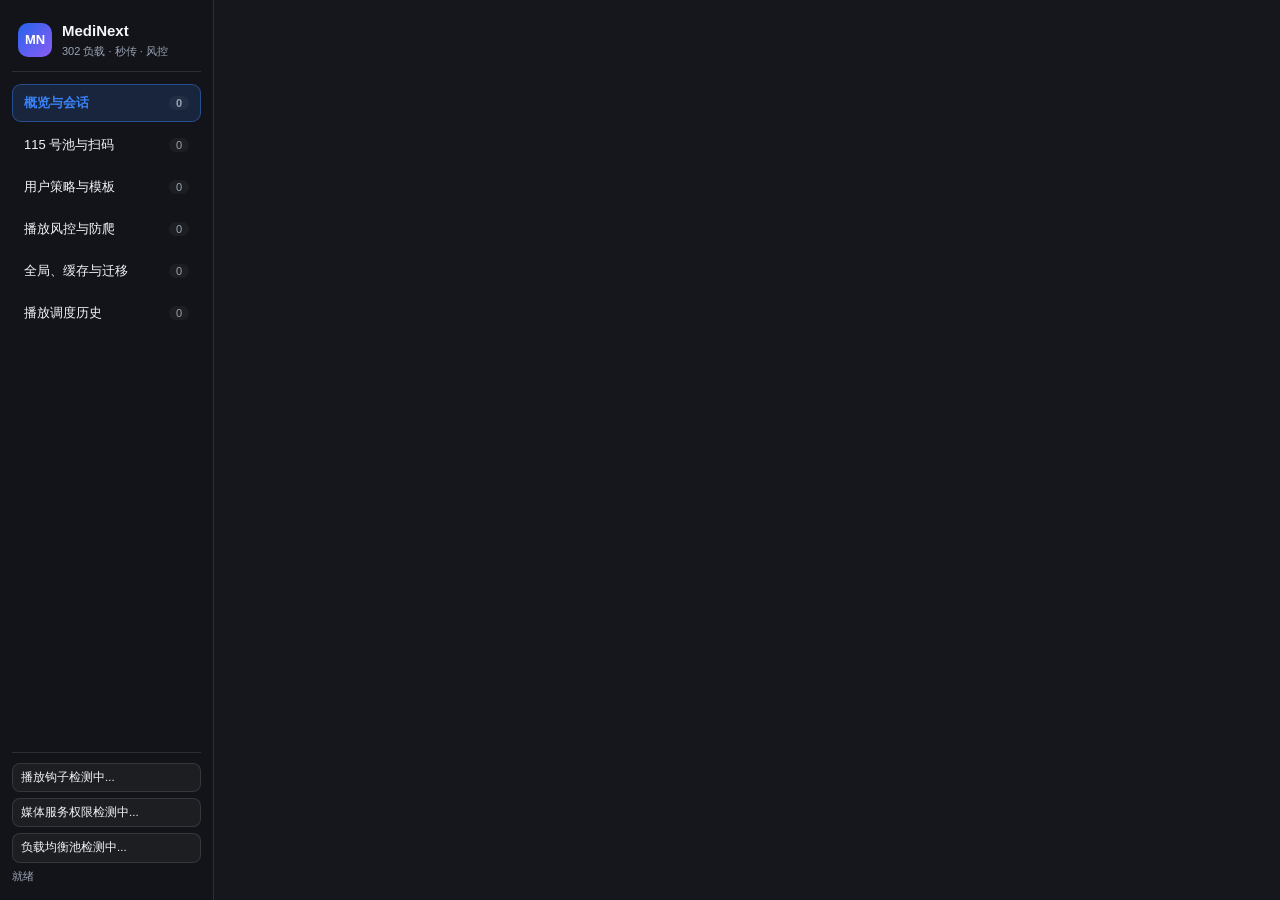
==== medinext/ui/index.html @ 4c2490c0 "feat: publish medifind 3.2.0, mediwash 3.1.4, medinext 2.1.1, mediplug 1.0.0 & catalog.json" ====
<!doctype html>
<html lang="zh-CN" data-theme="dark">
<head>
  <meta charset="utf-8" />
  <meta name="viewport" content="width=device-width, initial-scale=1" />
  <title>MediNext 302 播放负载与风控</title>
  <link rel="stylesheet" href="./style.css" />
</head>
<body>
  <div class="mn-shell">
    <aside class="mn-sidebar">
      <div class="mn-brand">
        <div class="mn-brand-badge">MN</div>
        <div>
          <div class="mn-brand-title">MediNext</div>
          <div class="mn-brand-sub" id="mn-version-label">302 负载 · 秒传 · 风控</div>
        </div>
      </div>

      <nav class="mn-nav" id="mn-nav">
        <button type="button" class="mn-nav-btn active" data-tab="overview">
          <span>概览与会话</span>
          <span class="mn-nav-badge" id="badge-sessions">0</span>
        </button>
        <button type="button" class="mn-nav-btn" data-tab="accounts">
          <span>115 号池与扫码</span>
          <span class="mn-nav-badge" id="badge-accounts">0</span>
        </button>
        <button type="button" class="mn-nav-btn" data-tab="users">
          <span>用户策略与模板</span>
          <span class="mn-nav-badge" id="badge-users">0</span>
        </button>
        <button type="button" class="mn-nav-btn" data-tab="risk">
          <span>播放风控与防爬</span>
          <span class="mn-nav-badge" id="badge-risk">0</span>
        </button>
        <button type="button" class="mn-nav-btn" data-tab="settings">
          <span>全局、缓存与迁移</span>
          <span class="mn-nav-badge" id="badge-cache">0</span>
        </button>
        <button type="button" class="mn-nav-btn" data-tab="history">
          <span>播放调度历史</span>
          <span class="mn-nav-badge" id="badge-history">0</span>
        </button>
      </nav>

      <div class="mn-sidebar-foot">
        <div class="mn-status-pill" id="mn-mode-pill">播放钩子检测中...</div>
        <div class="mn-status-pill" id="mn-scope-pill">媒体服务权限检测中...</div>
        <div class="mn-status-pill" id="mn-pool-pill">负载均衡池检测中...</div>
        <div class="mn-subnote" id="mn-sync-note">就绪</div>
      </div>
    </aside>

    <main class="mn-main">
      <div id="mn-toast" class="mn-toast hidden"></div>
      <div id="mn-view"></div>
    </main>
  </div>

  <div id="mn-modal-backdrop" class="mn-modal-backdrop hidden">
    <div class="mn-modal" id="mn-modal-box">
      <div class="mn-modal-head">
        <h3 id="mn-modal-title">设置</h3>
        <button type="button" class="mn-btn ghost sm" id="mn-modal-close">✕</button>
      </div>
      <div class="mn-modal-body" id="mn-modal-body"></div>
    </div>
  </div>

  <input type="file" id="mn-hidden-file" class="hidden" accept=".db,.sqlite,.sqlite3,.bak,.json" />
  <script type="module" src="./app.js"></script>
</body>
</html>
---- medinext/ui/style.css ----
:root {
  color-scheme: dark;
  --mn-bg: #15171c;
  --mn-sidebar-bg: #121419;
  --mn-surface: #1e2128;
  --mn-input-bg: #262a33;
  --mn-hover: #2c313c;
  --mn-surface-2: rgba(255, 255, 255, 0.045);
  --mn-border: rgba(255, 255, 255, 0.11);
  --mn-text: #f3f5f8;
  --mn-muted: #9aa4b4;
  --mn-primary: #3b82f6;
  --mn-success: #22c55e;
  --mn-warn: #f59e0b;
  --mn-danger: #ef4444;
  --mn-radius: 12px;
}

html[data-theme="light"] {
  color-scheme: light;
  --mn-bg: #f3f6fa;
  --mn-sidebar-bg: #ffffff;
  --mn-surface: #ffffff;
  --mn-input-bg: #f8fafc;
  --mn-hover: #edf2f7;
  --mn-surface-2: rgba(15, 23, 42, 0.04);
  --mn-border: rgba(15, 23, 42, 0.12);
  --mn-text: #18202c;
  --mn-muted: #556376;
  --mn-primary: #2563eb;
}

* { box-sizing: border-box; }
html, body {
  margin: 0;
  padding: 0;
  height: 100%;
  background: var(--mn-bg);
  color: var(--mn-text);
  font-family: -apple-system, BlinkMacSystemFont, "Segoe UI", "PingFang SC", "Microsoft YaHei", sans-serif;
  font-size: 13.5px;
  line-height: 1.5;
}

.hidden { display: none !important; }

.mn-shell {
  display: grid;
  grid-template-columns: 214px minmax(0, 1fr);
  height: 100dvh;
  overflow: hidden;
}

.mn-sidebar {
  display: flex;
  flex-direction: column;
  gap: 12px;
  padding: 16px 12px;
  background: var(--mn-sidebar-bg);
  border-right: 1px solid var(--mn-border);
  overflow-y: auto;
}

.mn-brand {
  display: flex;
  align-items: center;
  gap: 10px;
  padding: 4px 6px 12px;
  border-bottom: 1px solid var(--mn-border);
}
.mn-brand-badge {
  width: 34px;
  height: 34px;
  border-radius: 10px;
  background: linear-gradient(135deg, #2563eb, #8b5cf6);
  color: #fff;
  font-weight: 700;
  display: grid;
  place-items: center;
  font-size: 13px;
  flex-shrink: 0;
}
.mn-brand-title { font-weight: 700; font-size: 15px; }
.mn-brand-sub { font-size: 11px; color: var(--mn-muted); }

.mn-nav { display: flex; flex-direction: column; gap: 4px; flex: 1; }
.mn-nav-btn {
  display: flex;
  align-items: center;
  justify-content: space-between;
  width: 100%;
  padding: 9px 11px;
  border: 1px solid transparent;
  border-radius: 9px;
  background: transparent;
  color: var(--mn-text);
  cursor: pointer;
  font-size: 13px;
  text-align: left;
}
.mn-nav-btn:hover { background: var(--mn-surface-2); }
.mn-nav-btn.active {
  background: color-mix(in srgb, var(--mn-primary) 16%, transparent);
  border-color: color-mix(in srgb, var(--mn-primary) 45%, transparent);
  color: var(--mn-primary);
  font-weight: 600;
}
.mn-nav-badge {
  font-size: 11px;
  padding: 1px 7px;
  border-radius: 99px;
  background: var(--mn-surface-2);
  color: var(--mn-muted);
}

.mn-sidebar-foot {
  display: flex;
  flex-direction: column;
  gap: 6px;
  padding-top: 10px;
  border-top: 1px solid var(--mn-border);
}
.mn-status-pill {
  font-size: 11.5px;
  padding: 5px 8px;
  border-radius: 8px;
  background: var(--mn-surface-2);
  border: 1px solid var(--mn-border);
  font-weight: 500;
}
.mn-status-pill.ok {
  color: var(--mn-success);
  border-color: color-mix(in srgb, var(--mn-success) 40%, transparent);
  background: color-mix(in srgb, var(--mn-success) 10%, transparent);
}
.mn-status-pill.warn {
  color: var(--mn-warn);
  border-color: color-mix(in srgb, var(--mn-warn) 45%, transparent);
  background: color-mix(in srgb, var(--mn-warn) 11%, transparent);
}
.mn-subnote { font-size: 11px; color: var(--mn-muted); line-height: 1.4; }

.mn-main {
  position: relative;
  overflow-y: auto;
  padding: 18px 22px 48px;
}

.mn-toast {
  position: sticky;
  top: 0;
  z-index: 30;
  margin-bottom: 14px;
  padding: 10px 14px;
  border-radius: 10px;
  background: color-mix(in srgb, var(--mn-primary) 16%, var(--mn-surface));
  border: 1px solid color-mix(in srgb, var(--mn-primary) 45%, transparent);
  font-weight: 500;
}
.mn-toast.error {
  background: color-mix(in srgb, var(--mn-danger) 18%, var(--mn-surface));
  border-color: color-mix(in srgb, var(--mn-danger) 55%, transparent);
}
.mn-toast.success {
  background: color-mix(in srgb, var(--mn-success) 16%, var(--mn-surface));
  border-color: color-mix(in srgb, var(--mn-success) 50%, transparent);
}

.mn-header {
  display: flex;
  flex-wrap: wrap;
  align-items: center;
  justify-content: space-between;
  gap: 12px;
  margin-bottom: 16px;
}
.mn-header h2 { margin: 0; font-size: 18px; }
.mn-header p { margin: 3px 0 0; font-size: 12.5px; color: var(--mn-muted); }
.mn-actions { display: flex; flex-wrap: wrap; gap: 8px; align-items: center; }

.mn-kpis {
  display: grid;
  grid-template-columns: repeat(auto-fit, minmax(170px, 1fr));
  gap: 12px;
  margin-bottom: 16px;
}
.mn-kpi {
  padding: 13px 15px;
  border-radius: var(--mn-radius);
  background: var(--mn-surface);
  border: 1px solid var(--mn-border);
}
.mn-kpi-label { font-size: 12px; color: var(--mn-muted); }
.mn-kpi-val { font-size: 21px; font-weight: 700; margin-top: 4px; }
.mn-kpi-sub { font-size: 11.5px; color: var(--mn-muted); margin-top: 2px; }

.mn-card {
  background: var(--mn-surface);
  border: 1px solid var(--mn-border);
  border-radius: var(--mn-radius);
  padding: 15px 16px;
  margin-bottom: 14px;
}
.mn-card-head {
  display: flex;
  flex-wrap: wrap;
  align-items: center;
  justify-content: space-between;
  gap: 10px;
  margin-bottom: 12px;
}
.mn-card-title { margin: 0; font-size: 14.5px; font-weight: 600; }
.mn-card-sub { font-size: 12px; color: var(--mn-muted); margin-top: 2px; }

.mn-btn {
  display: inline-flex;
  align-items: center;
  justify-content: center;
  gap: 5px;
  padding: 7px 13px;
  border-radius: 8px;
  border: 1px solid var(--mn-border);
  background: var(--mn-input-bg);
  color: var(--mn-text);
  cursor: pointer;
  font-size: 12.5px;
  font-weight: 500;
}
.mn-btn:hover { background: var(--mn-hover); }
.mn-btn:disabled { opacity: 0.5; cursor: not-allowed; }
.mn-btn.primary { background: var(--mn-primary); border-color: var(--mn-primary); color: #fff; }
.mn-btn.success {
  background: color-mix(in srgb, var(--mn-success) 18%, transparent);
  border-color: color-mix(in srgb, var(--mn-success) 50%, transparent);
  color: var(--mn-success);
}
.mn-btn.danger {
  background: color-mix(in srgb, var(--mn-danger) 15%, transparent);
  border-color: color-mix(in srgb, var(--mn-danger) 45%, transparent);
  color: var(--mn-danger);
}
.mn-btn.ghost { background: transparent; }
.mn-btn.sm { padding: 4px 9px; font-size: 12px; border-radius: 7px; }

.mn-grid-2 { display: grid; grid-template-columns: repeat(auto-fit, minmax(260px, 1fr)); gap: 12px; }
.mn-grid-3 { display: grid; grid-template-columns: repeat(auto-fit, minmax(195px, 1fr)); gap: 10px; }

.mn-field { display: flex; flex-direction: column; gap: 4px; }
.mn-field label { font-size: 12px; color: var(--mn-muted); font-weight: 500; }
.mn-input, .mn-select, .mn-textarea {
  width: 100%;
  padding: 7px 10px;
  border-radius: 8px;
  border: 1px solid var(--mn-border);
  background: var(--mn-input-bg);
  color: var(--mn-text);
  font-size: 13px;
  font-family: inherit;
}
.mn-textarea {
  min-height: 96px;
  font-family: ui-monospace, SFMono-Regular, Menlo, Consolas, monospace;
  font-size: 12px;
  resize: vertical;
}
.mn-check {
  display: inline-flex;
  align-items: center;
  gap: 6px;
  font-size: 13px;
  cursor: pointer;
}

.mn-table-wrap { overflow-x: auto; }
.mn-table {
  width: 100%;
  border-collapse: collapse;
  font-size: 12.5px;
}
.mn-table th, .mn-table td {
  padding: 9px 10px;
  text-align: left;
  border-bottom: 1px solid var(--mn-border);
  vertical-align: middle;
}
.mn-table th { color: var(--mn-muted); font-weight: 600; white-space: nowrap; }

.mn-tag {
  display: inline-block;
  padding: 2px 7px;
  border-radius: 6px;
  font-size: 11.5px;
  background: var(--mn-surface-2);
  border: 1px solid var(--mn-border);
}
.mn-tag.ok { color: var(--mn-success); border-color: color-mix(in srgb, var(--mn-success) 45%, transparent); }
.mn-tag.warn { color: var(--mn-warn); border-color: color-mix(in srgb, var(--mn-warn) 45%, transparent); }
.mn-tag.danger { color: var(--mn-danger); border-color: color-mix(in srgb, var(--mn-danger) 45%, transparent); }
.mn-tag.primary { color: var(--mn-primary); border-color: color-mix(in srgb, var(--mn-primary) 45%, transparent); }

.mn-progress {
  width: 120px;
  height: 7px;
  background: var(--mn-surface-2);
  border-radius: 99px;
  overflow: hidden;
  margin-top: 4px;
}
.mn-progress-bar {
  height: 100%;
  background: var(--mn-primary);
  border-radius: 99px;
}

.mn-modal-backdrop {
  position: fixed;
  inset: 0;
  z-index: 60;
  background: rgba(0, 0, 0, 0.58);
  display: grid;
  place-items: center;
  padding: 16px;
}
.mn-modal {
  width: 100%;
  max-width: 560px;
  max-height: 88dvh;
  overflow-y: auto;
  background: var(--mn-surface);
  border: 1px solid var(--mn-border);
  border-radius: 14px;
  padding: 16px 18px;
}
.mn-modal-head {
  display: flex;
  align-items: center;
  justify-content: space-between;
  margin-bottom: 12px;
}
.mn-modal-head h3 { margin: 0; font-size: 15.5px; }

.mn-qr-box {
  display: flex;
  flex-direction: column;
  align-items: center;
  gap: 10px;
  padding: 16px;
  border-radius: 12px;
  background: var(--mn-surface-2);
  border: 1px solid var(--mn-border);
}
.mn-qr-box img {
  width: 200px;
  height: 200px;
  border-radius: 10px;
  background: #fff;
  padding: 8px;
}
.mn-code-box {
  padding: 10px 12px;
  border-radius: 8px;
  background: var(--mn-surface-2);
  border: 1px solid var(--mn-border);
  font-family: ui-monospace, SFMono-Regular, Menlo, Consolas, monospace;
  font-size: 12px;
  word-break: break-all;
}

@media (max-width: 760px) {
  .mn-shell { grid-template-columns: 1fr; grid-template-rows: auto minmax(0, 1fr); }
  .mn-sidebar { border-right: none; border-bottom: 1px solid var(--mn-border); padding: 10px 12px; }
  .mn-nav { flex-direction: row; overflow-x: auto; }
  .mn-nav-btn { white-space: nowrap; width: auto; }
  .mn-sidebar-foot { display: none; }
}
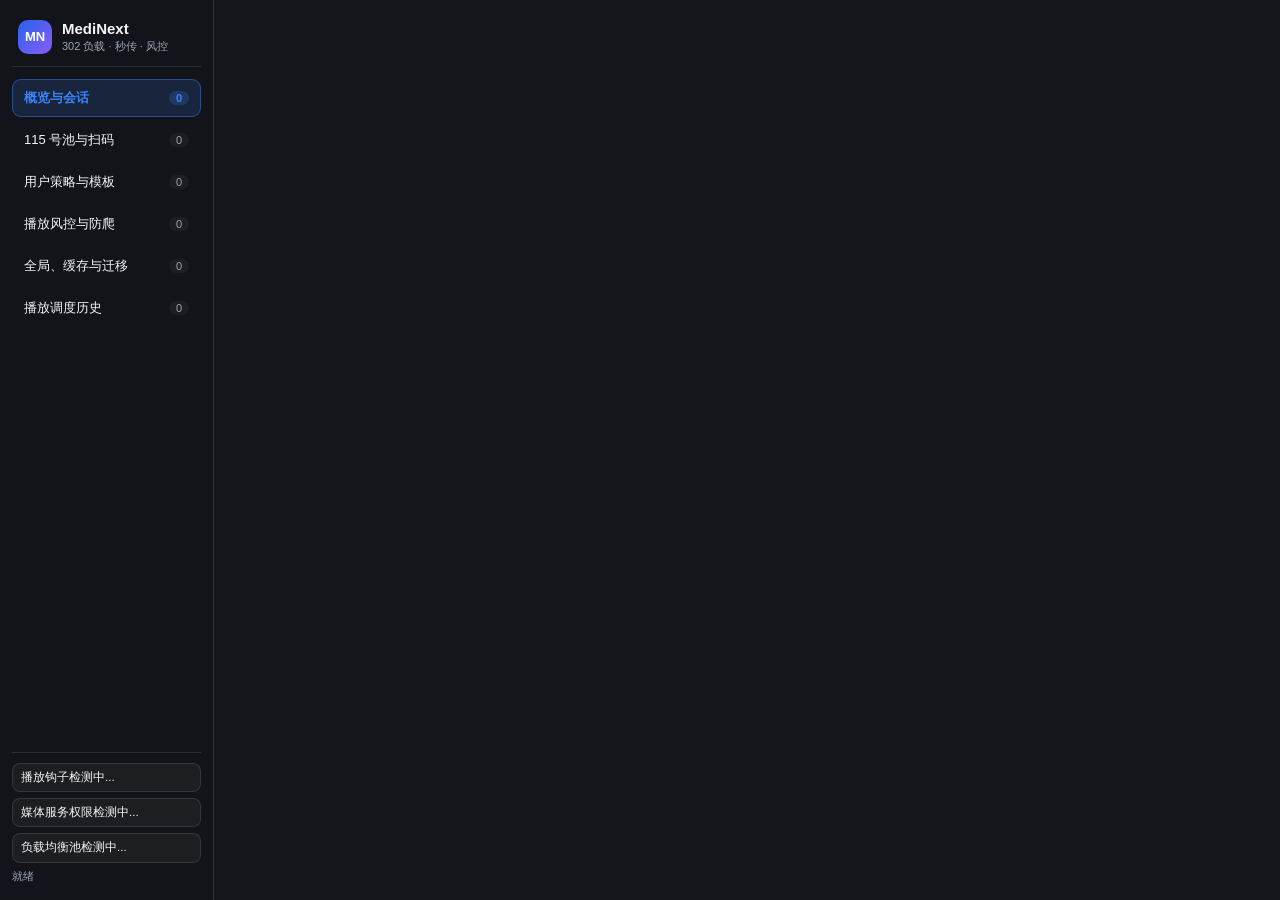
==== commit f32ecb57: "chore(release): publish medinext 2.1.3 & update catalog.json" ====
--- a/medinext/ui/index.html
+++ b/medinext/ui/index.html
@@ -2,7 +2,7 @@
 <html lang="zh-CN" data-theme="dark">
 <head>
   <meta charset="utf-8" />
-  <meta name="viewport" content="width=device-width, initial-scale=1" />
+  <meta name="viewport" content="width=device-width, initial-scale=1, viewport-fit=cover" />
   <title>MediNext 302 播放负载与风控</title>
   <link rel="stylesheet" href="./style.css" />
 </head>
--- a/medinext/ui/style.css
+++ b/medinext/ui/style.css
@@ -30,19 +30,30 @@
   --mn-primary: #2563eb;
 }
 
-* { box-sizing: border-box; }
+* {
+  box-sizing: border-box;
+  -webkit-tap-highlight-color: transparent;
+}
 html, body {
   margin: 0;
   padding: 0;
   height: 100%;
+  overflow-x: hidden;
   background: var(--mn-bg);
   color: var(--mn-text);
   font-family: -apple-system, BlinkMacSystemFont, "Segoe UI", "PingFang SC", "Microsoft YaHei", sans-serif;
   font-size: 13.5px;
   line-height: 1.5;
+  -webkit-text-size-adjust: 100%;
 }
 
 .hidden { display: none !important; }
+.mn-mobile-only { display: none; }
+
+code {
+  overflow-wrap: anywhere;
+  word-break: break-word;
+}
 
 .mn-shell {
   display: grid;
@@ -67,6 +78,7 @@
   gap: 10px;
   padding: 4px 6px 12px;
   border-bottom: 1px solid var(--mn-border);
+  min-width: 0;
 }
 .mn-brand-badge {
   width: 34px;
@@ -80,14 +92,15 @@
   font-size: 13px;
   flex-shrink: 0;
 }
-.mn-brand-title { font-weight: 700; font-size: 15px; }
-.mn-brand-sub { font-size: 11px; color: var(--mn-muted); }
+.mn-brand-title { font-weight: 700; font-size: 15px; line-height: 1.25; }
+.mn-brand-sub { font-size: 11px; color: var(--mn-muted); line-height: 1.3; }
 
 .mn-nav { display: flex; flex-direction: column; gap: 4px; flex: 1; }
 .mn-nav-btn {
   display: flex;
   align-items: center;
   justify-content: space-between;
+  gap: 6px;
   width: 100%;
   padding: 9px 11px;
   border: 1px solid transparent;
@@ -97,6 +110,8 @@
   cursor: pointer;
   font-size: 13px;
   text-align: left;
+  touch-action: manipulation;
+  transition: background 0.15s ease, border-color 0.15s ease, color 0.15s ease;
 }
 .mn-nav-btn:hover { background: var(--mn-surface-2); }
 .mn-nav-btn.active {
@@ -111,6 +126,11 @@
   border-radius: 99px;
   background: var(--mn-surface-2);
   color: var(--mn-muted);
+  flex-shrink: 0;
+}
+.mn-nav-btn.active .mn-nav-badge {
+  background: color-mix(in srgb, var(--mn-primary) 22%, transparent);
+  color: var(--mn-primary);
 }
 
 .mn-sidebar-foot {
@@ -127,6 +147,9 @@
   background: var(--mn-surface-2);
   border: 1px solid var(--mn-border);
   font-weight: 500;
+  white-space: nowrap;
+  overflow: hidden;
+  text-overflow: ellipsis;
 }
 .mn-status-pill.ok {
   color: var(--mn-success);
@@ -143,6 +166,8 @@
 .mn-main {
   position: relative;
   overflow-y: auto;
+  overflow-x: hidden;
+  -webkit-overflow-scrolling: touch;
   padding: 18px 22px 48px;
 }
 
@@ -155,7 +180,9 @@
   border-radius: 10px;
   background: color-mix(in srgb, var(--mn-primary) 16%, var(--mn-surface));
   border: 1px solid color-mix(in srgb, var(--mn-primary) 45%, transparent);
+  box-shadow: 0 6px 20px rgba(0, 0, 0, 0.22);
   font-weight: 500;
+  word-break: break-word;
 }
 .mn-toast.error {
   background: color-mix(in srgb, var(--mn-danger) 18%, var(--mn-surface));
@@ -174,7 +201,7 @@
   gap: 12px;
   margin-bottom: 16px;
 }
-.mn-header h2 { margin: 0; font-size: 18px; }
+.mn-header h2 { margin: 0; font-size: 18px; line-height: 1.3; }
 .mn-header p { margin: 3px 0 0; font-size: 12.5px; color: var(--mn-muted); }
 .mn-actions { display: flex; flex-wrap: wrap; gap: 8px; align-items: center; }
 
@@ -189,10 +216,11 @@
   border-radius: var(--mn-radius);
   background: var(--mn-surface);
   border: 1px solid var(--mn-border);
+  min-width: 0;
 }
 .mn-kpi-label { font-size: 12px; color: var(--mn-muted); }
-.mn-kpi-val { font-size: 21px; font-weight: 700; margin-top: 4px; }
-.mn-kpi-sub { font-size: 11.5px; color: var(--mn-muted); margin-top: 2px; }
+.mn-kpi-val { font-size: 21px; font-weight: 700; margin-top: 4px; line-height: 1.2; word-break: break-word; }
+.mn-kpi-sub { font-size: 11.5px; color: var(--mn-muted); margin-top: 3px; line-height: 1.35; }
 
 .mn-card {
   background: var(--mn-surface);
@@ -200,6 +228,7 @@
   border-radius: var(--mn-radius);
   padding: 15px 16px;
   margin-bottom: 14px;
+  min-width: 0;
 }
 .mn-card-head {
   display: flex;
@@ -210,7 +239,7 @@
   margin-bottom: 12px;
 }
 .mn-card-title { margin: 0; font-size: 14.5px; font-weight: 600; }
-.mn-card-sub { font-size: 12px; color: var(--mn-muted); margin-top: 2px; }
+.mn-card-sub { font-size: 12px; color: var(--mn-muted); margin-top: 2px; overflow-wrap: anywhere; }
 
 .mn-btn {
   display: inline-flex;
@@ -225,8 +254,12 @@
   cursor: pointer;
   font-size: 12.5px;
   font-weight: 500;
+  line-height: 1.25;
+  touch-action: manipulation;
+  white-space: nowrap;
 }
 .mn-btn:hover { background: var(--mn-hover); }
+.mn-btn:active { transform: scale(0.98); }
 .mn-btn:disabled { opacity: 0.5; cursor: not-allowed; }
 .mn-btn.primary { background: var(--mn-primary); border-color: var(--mn-primary); color: #fff; }
 .mn-btn.success {
@@ -245,7 +278,7 @@
 .mn-grid-2 { display: grid; grid-template-columns: repeat(auto-fit, minmax(260px, 1fr)); gap: 12px; }
 .mn-grid-3 { display: grid; grid-template-columns: repeat(auto-fit, minmax(195px, 1fr)); gap: 10px; }
 
-.mn-field { display: flex; flex-direction: column; gap: 4px; }
+.mn-field { display: flex; flex-direction: column; gap: 4px; min-width: 0; }
 .mn-field label { font-size: 12px; color: var(--mn-muted); font-weight: 500; }
 .mn-input, .mn-select, .mn-textarea {
   width: 100%;
@@ -257,6 +290,10 @@
   font-size: 13px;
   font-family: inherit;
 }
+.mn-search-input {
+  width: 220px;
+  max-width: 100%;
+}
 .mn-textarea {
   min-height: 96px;
   font-family: ui-monospace, SFMono-Regular, Menlo, Consolas, monospace;
@@ -265,13 +302,22 @@
 }
 .mn-check {
   display: inline-flex;
-  align-items: center;
-  gap: 6px;
+  align-items: flex-start;
+  gap: 8px;
   font-size: 13px;
+  line-height: 1.45;
   cursor: pointer;
 }
-
-.mn-table-wrap { overflow-x: auto; }
+.mn-check input[type="checkbox"] {
+  margin-top: 2px;
+  flex-shrink: 0;
+  accent-color: var(--mn-primary);
+}
+
+.mn-table-wrap {
+  overflow-x: auto;
+  -webkit-overflow-scrolling: touch;
+}
 .mn-table {
   width: 100%;
   border-collapse: collapse;
@@ -284,14 +330,17 @@
   vertical-align: middle;
 }
 .mn-table th { color: var(--mn-muted); font-weight: 600; white-space: nowrap; }
+.mn-cell-val { min-width: 0; overflow-wrap: anywhere; }
 
 .mn-tag {
   display: inline-block;
   padding: 2px 7px;
   border-radius: 6px;
   font-size: 11.5px;
+  line-height: 1.35;
   background: var(--mn-surface-2);
   border: 1px solid var(--mn-border);
+  vertical-align: middle;
 }
 .mn-tag.ok { color: var(--mn-success); border-color: color-mix(in srgb, var(--mn-success) 45%, transparent); }
 .mn-tag.warn { color: var(--mn-warn); border-color: color-mix(in srgb, var(--mn-warn) 45%, transparent); }
@@ -300,6 +349,7 @@
 
 .mn-progress {
   width: 120px;
+  max-width: 100%;
   height: 7px;
   background: var(--mn-surface-2);
   border-radius: 99px;
@@ -326,6 +376,7 @@
   max-width: 560px;
   max-height: 88dvh;
   overflow-y: auto;
+  -webkit-overflow-scrolling: touch;
   background: var(--mn-surface);
   border: 1px solid var(--mn-border);
   border-radius: 14px;
@@ -335,9 +386,17 @@
   display: flex;
   align-items: center;
   justify-content: space-between;
+  gap: 10px;
   margin-bottom: 12px;
 }
-.mn-modal-head h3 { margin: 0; font-size: 15.5px; }
+.mn-modal-head h3 { margin: 0; font-size: 15.5px; line-height: 1.3; }
+.mn-modal-foot {
+  display: flex;
+  flex-wrap: wrap;
+  justify-content: flex-end;
+  gap: 8px;
+  margin-top: 6px;
+}
 
 .mn-qr-box {
   display: flex;
@@ -348,10 +407,12 @@
   border-radius: 12px;
   background: var(--mn-surface-2);
   border: 1px solid var(--mn-border);
+  text-align: center;
 }
 .mn-qr-box img {
   width: 200px;
   height: 200px;
+  max-width: 100%;
   border-radius: 10px;
   background: #fff;
   padding: 8px;
@@ -366,10 +427,294 @@
   word-break: break-all;
 }
 
+/* ==================== Tablet & Mobile Responsive (<= 760px) ==================== */
 @media (max-width: 760px) {
-  .mn-shell { grid-template-columns: 1fr; grid-template-rows: auto minmax(0, 1fr); }
-  .mn-sidebar { border-right: none; border-bottom: 1px solid var(--mn-border); padding: 10px 12px; }
-  .mn-nav { flex-direction: row; overflow-x: auto; }
-  .mn-nav-btn { white-space: nowrap; width: auto; }
-  .mn-sidebar-foot { display: none; }
-}
+  .mn-shell {
+    grid-template-columns: 1fr;
+    grid-template-rows: auto minmax(0, 1fr);
+    height: 100dvh;
+  }
+
+  .mn-sidebar {
+    border-right: none;
+    border-bottom: 1px solid var(--mn-border);
+    padding: 10px 12px 8px;
+    gap: 8px;
+    overflow: visible;
+  }
+
+  .mn-brand {
+    padding: 0 0 6px;
+    border-bottom: none;
+  }
+  .mn-brand-badge { width: 30px; height: 30px; font-size: 12px; border-radius: 8px; }
+  .mn-brand-title { font-size: 14.5px; }
+
+  /* Show compact horizontal status strip on mobile instead of hiding vital status! */
+  .mn-sidebar-foot {
+    display: flex;
+    flex-direction: row;
+    align-items: center;
+    gap: 6px;
+    padding-top: 0;
+    border-top: none;
+    overflow-x: auto;
+    -webkit-overflow-scrolling: touch;
+    scrollbar-width: none;
+  }
+  .mn-sidebar-foot::-webkit-scrollbar { display: none; }
+  .mn-sidebar-foot .mn-status-pill {
+    flex-shrink: 0;
+    font-size: 11px;
+    padding: 3px 8px;
+    border-radius: 99px;
+  }
+  .mn-sidebar-foot .mn-subnote { display: none; }
+
+  /* Horizontal pill navigation bar with snap scrolling */
+  .mn-nav {
+    flex-direction: row;
+    flex: 0 0 auto;
+    gap: 6px;
+    overflow-x: auto;
+    -webkit-overflow-scrolling: touch;
+    scrollbar-width: none;
+    scroll-snap-type: x proximity;
+    padding-bottom: 2px;
+  }
+  .mn-nav::-webkit-scrollbar { display: none; }
+  .mn-nav-btn {
+    white-space: nowrap;
+    width: auto;
+    flex-shrink: 0;
+    min-height: 36px;
+    padding: 7px 11px;
+    border-radius: 99px;
+    background: var(--mn-surface-2);
+    border-color: var(--mn-border);
+    font-size: 12.5px;
+    scroll-snap-align: center;
+  }
+
+  .mn-main {
+    padding: 12px 12px calc(28px + env(safe-area-inset-bottom, 0px));
+  }
+
+  .mn-toast {
+    padding: 9px 12px;
+    font-size: 13px;
+    margin-bottom: 10px;
+  }
+
+  .mn-header {
+    flex-direction: column;
+    align-items: stretch;
+    gap: 10px;
+    margin-bottom: 12px;
+  }
+  .mn-header h2 { font-size: 16.5px; }
+  .mn-header p { font-size: 12px; }
+  .mn-header > .mn-actions {
+    width: 100%;
+  }
+
+  .mn-card {
+    padding: 12px 12px;
+    margin-bottom: 12px;
+    border-radius: 11px;
+  }
+  .mn-card-head {
+    gap: 8px;
+    margin-bottom: 10px;
+  }
+
+  /* Prevent iOS Safari auto-zoom when focusing inputs/selects */
+  .mn-input, .mn-select, .mn-textarea {
+    font-size: 16px;
+    padding: 9px 11px;
+    min-height: 40px;
+  }
+  .mn-textarea { min-height: 88px; }
+  .mn-search-input {
+    width: 100%;
+    flex: 1 1 160px;
+  }
+
+  /* Comfortable mobile touch targets */
+  .mn-btn {
+    min-height: 38px;
+    padding: 8px 12px;
+    font-size: 13px;
+  }
+  .mn-btn.sm {
+    min-height: 34px;
+    padding: 6px 10px;
+    font-size: 12.5px;
+  }
+  .mn-check { font-size: 13px; gap: 9px; }
+  .mn-check input[type="checkbox"] {
+    width: 18px;
+    height: 18px;
+    margin-top: 1px;
+  }
+
+  .mn-grid-2, .mn-grid-3 {
+    grid-template-columns: 1fr;
+    gap: 10px;
+  }
+}
+
+/* ==================== Phone Portrait Enhancements (<= 680px) ==================== */
+@media (max-width: 680px) {
+  .mn-mobile-only { display: inline; }
+  .mn-mobile-hide { display: none !important; }
+
+  /* Crisp 2x2 KPI dashboard grid on phones */
+  .mn-kpis {
+    grid-template-columns: repeat(2, minmax(0, 1fr));
+    gap: 8px;
+    margin-bottom: 12px;
+  }
+  .mn-kpi {
+    padding: 10px 11px;
+  }
+  .mn-kpi-label { font-size: 11.5px; }
+  .mn-kpi-val { font-size: 18.5px; margin-top: 3px; }
+  .mn-kpi-sub { font-size: 11px; }
+
+  /* Responsive Card-Table Transformation: zero horizontal scrolling on phones! */
+  .mn-table-wrap { overflow-x: visible; }
+  .mn-table.mn-mobile-cards {
+    display: block;
+    width: 100%;
+  }
+  .mn-table.mn-mobile-cards thead {
+    display: none;
+  }
+  .mn-table.mn-mobile-cards tbody {
+    display: flex;
+    flex-direction: column;
+    gap: 10px;
+  }
+  .mn-table.mn-mobile-cards tr {
+    display: flex;
+    flex-direction: column;
+    gap: 6px;
+    padding: 11px 12px;
+    border-radius: 10px;
+    background: var(--mn-surface-2);
+    border: 1px solid var(--mn-border);
+  }
+  .mn-table.mn-mobile-cards td {
+    display: flex;
+    align-items: flex-start;
+    justify-content: space-between;
+    gap: 12px;
+    padding: 2px 0;
+    border-bottom: none;
+    text-align: right;
+    font-size: 12.5px;
+    line-height: 1.45;
+    min-width: 0;
+  }
+  .mn-table.mn-mobile-cards td::before {
+    content: attr(data-label);
+    color: var(--mn-muted);
+    font-size: 12px;
+    font-weight: 500;
+    text-align: left;
+    flex-shrink: 0;
+    padding-top: 1px;
+  }
+  .mn-table.mn-mobile-cards td > .mn-cell-val {
+    text-align: right;
+    flex: 1;
+    min-width: 0;
+    overflow-wrap: anywhere;
+  }
+
+  /* Primary header cell of each mobile card */
+  .mn-table.mn-mobile-cards td.mn-td-primary {
+    order: -1;
+    display: block;
+    text-align: left;
+    padding: 0 0 7px;
+    margin-bottom: 2px;
+    border-bottom: 1px solid var(--mn-border);
+    font-size: 13.5px;
+  }
+  .mn-table.mn-mobile-cards td.mn-td-primary::before {
+    display: none;
+  }
+  .mn-table.mn-mobile-cards td.mn-td-primary > .mn-cell-val {
+    text-align: left;
+  }
+
+  /* Full-width action toolbar at bottom of each mobile card */
+  .mn-table.mn-mobile-cards td.mn-td-actions {
+    display: block;
+    text-align: left;
+    padding: 8px 0 0;
+    margin-top: 2px;
+    border-top: 1px solid var(--mn-border);
+  }
+  .mn-table.mn-mobile-cards td.mn-td-actions::before {
+    display: none;
+  }
+  .mn-table.mn-mobile-cards td.mn-td-actions .mn-actions {
+    width: 100%;
+    gap: 6px;
+  }
+  .mn-table.mn-mobile-cards td.mn-td-actions .mn-btn.sm {
+    flex: 1 1 auto;
+    min-width: 68px;
+  }
+
+  .mn-table.mn-mobile-cards .mn-progress {
+    width: 100%;
+    max-width: 180px;
+    margin-left: auto;
+  }
+
+  /* Native-feeling Bottom Sheet Modal on Phones */
+  .mn-modal-backdrop {
+    place-items: end center;
+    padding: 0;
+  }
+  .mn-modal {
+    max-width: 100%;
+    max-height: 90dvh;
+    border-radius: 16px 16px 0 0;
+    border-left: none;
+    border-right: none;
+    border-bottom: none;
+    padding: 0 14px calc(18px + env(safe-area-inset-bottom, 0px));
+  }
+  .mn-modal-head {
+    position: sticky;
+    top: 0;
+    z-index: 3;
+    background: var(--mn-surface);
+    padding: 14px 0 10px;
+    margin-bottom: 10px;
+    border-bottom: 1px solid var(--mn-border);
+  }
+  .mn-modal-head #mn-modal-close {
+    width: 36px;
+    height: 36px;
+    min-height: 36px;
+    padding: 0;
+    font-size: 16px;
+  }
+  .mn-modal-foot {
+    margin-top: 10px;
+  }
+  .mn-modal-foot .mn-btn.primary {
+    width: 100%;
+    min-height: 42px;
+    font-size: 14px;
+  }
+
+  .mn-qr-box { padding: 12px; }
+  .mn-qr-box img { width: 184px; height: 184px; }
+}
